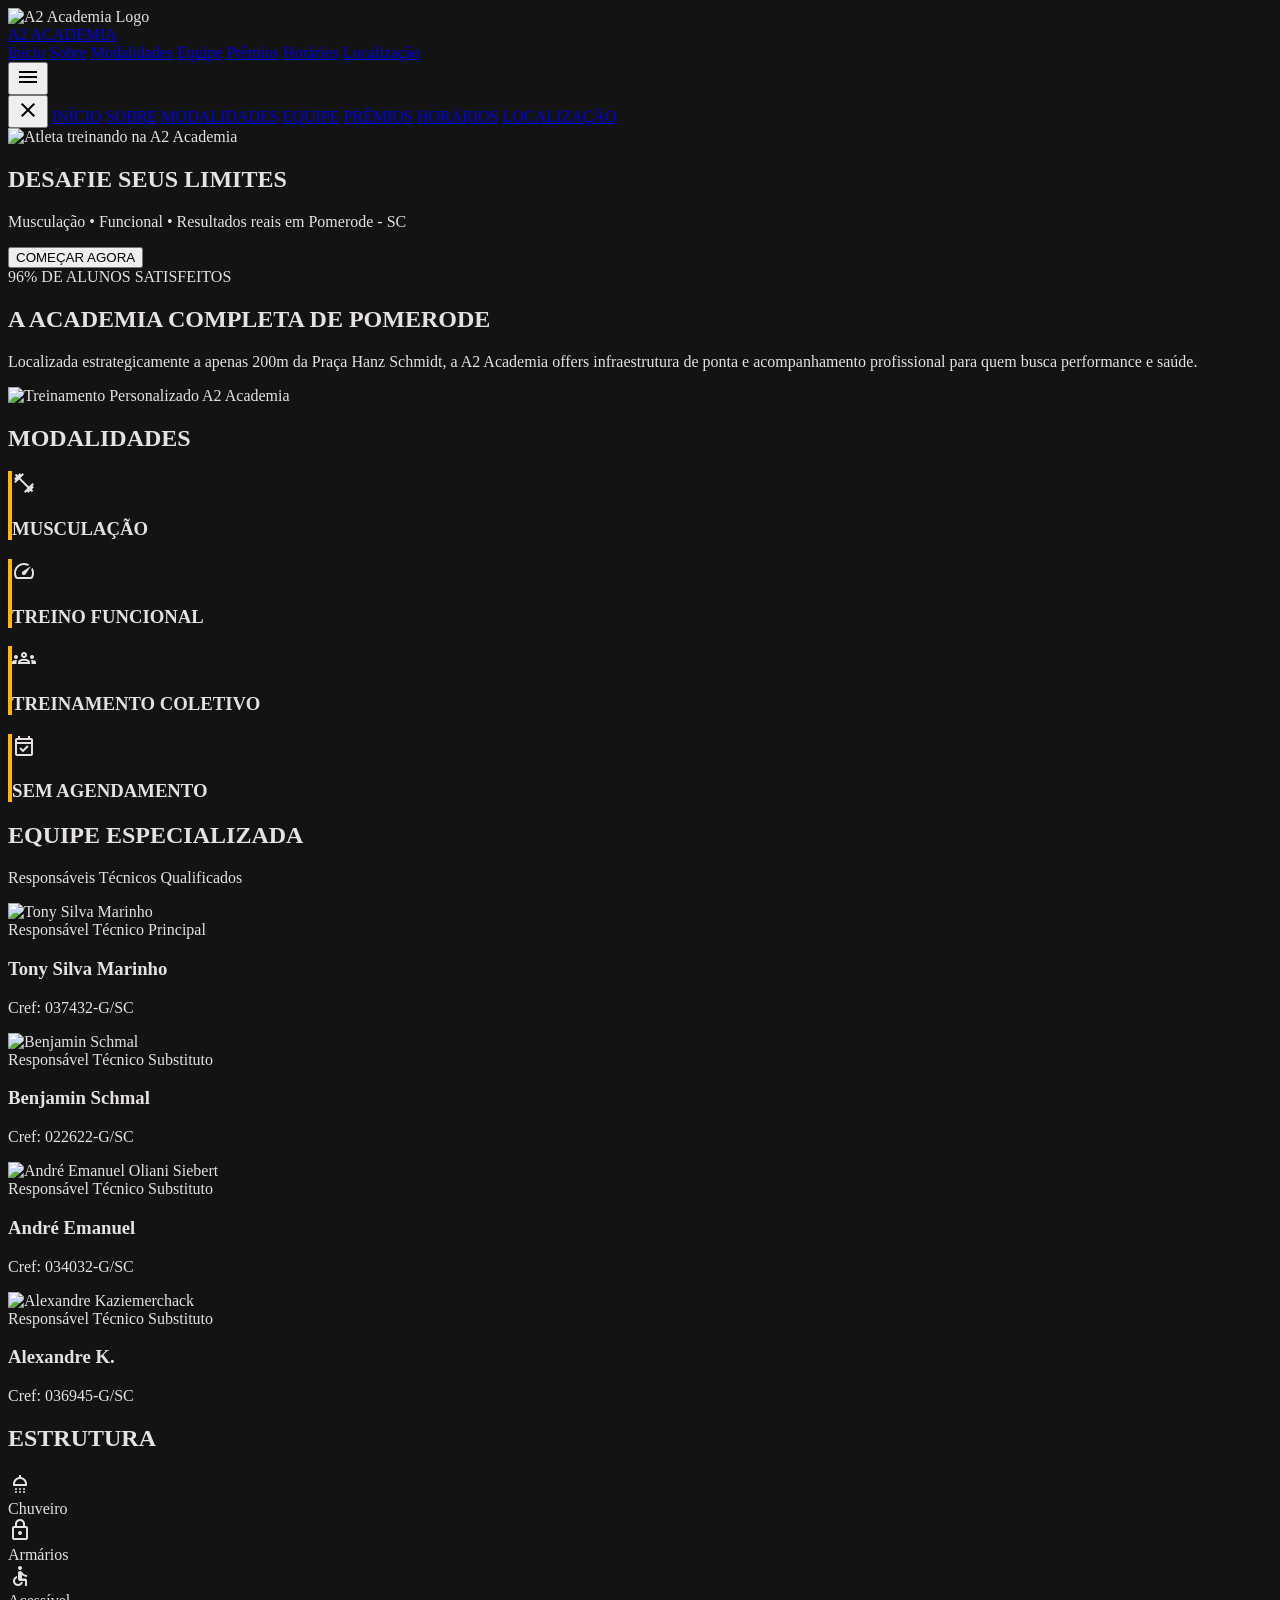
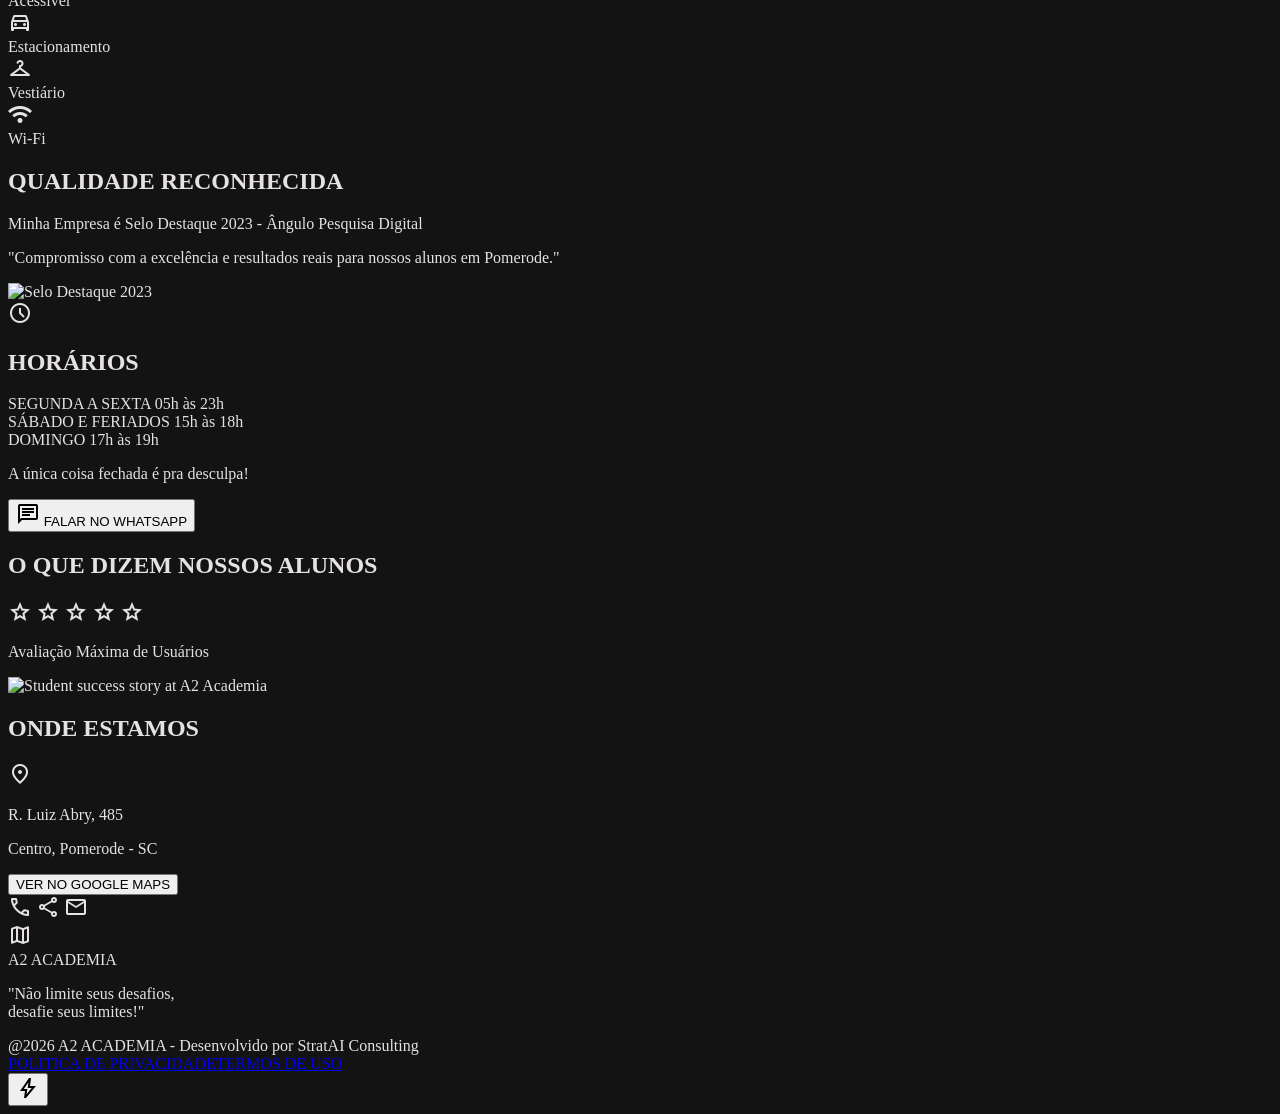
==== equipe-atualizada.html @ 3311068c "feat: initial commit with Academia A2 landing page" ====
<!DOCTYPE html>

<html class="dark" lang="pt-BR"><head>
<meta charset="utf-8"/>
<meta content="width=device-width, initial-scale=1.0" name="viewport"/>
<title>A2 ACADEMIA | Pomerode - SC</title>
<script src="https://cdn.tailwindcss.com?plugins=forms,container-queries"></script>
<link href="https://fonts.googleapis.com/css2?family=Bebas+Neue&amp;family=Barlow:wght@400;600&amp;family=Barlow+Condensed:wght@700;900&amp;family=Barlow+Semi+Condensed:wght@700&amp;family=Space+Grotesk:wght@300;700;900&amp;family=Material+Symbols+Outlined:wght,FILL@100..700,0..1&amp;display=swap" rel="stylesheet"/>
<script id="tailwind-config">
        tailwind.config = {
            darkMode: "class",
            theme: {
                extend: {
                    "colors": {
                        "secondary": "#c8c6c6",
                        "surface": "#131313",
                        "on-secondary": "#303030",
                        "surface-container-high": "#2a2a2a",
                        "on-tertiary-container": "#515151",
                        "primary-fixed-dim": "#ffba20",
                        "secondary-fixed-dim": "#c8c6c6",
                        "surface-container-low": "#1c1b1b",
                        "on-secondary-fixed": "#1b1c1c",
                        "inverse-surface": "#e5e2e1",
                        "on-primary-container": "#6b4c00",
                        "outline-variant": "#514532",
                        "surface-tint": "#ffba20",
                        "tertiary-fixed-dim": "#c8c6c6",
                        "on-error-container": "#ffdad6",
                        "error-container": "#93000a",
                        "on-surface-variant": "#d5c4ab",
                        "inverse-on-surface": "#313030",
                        "on-surface": "#e5e2e1",
                        "surface-variant": "#353535",
                        "on-tertiary": "#303030",
                        "inverse-primary": "#7c5800",
                        "tertiary": "#e2e0e0",
                        "surface-dim": "#131313",
                        "primary-fixed": "#ffdea8",
                        "on-secondary-fixed-variant": "#474747",
                        "on-error": "#690005",
                        "on-primary-fixed": "#271900",
                        "background": "#131313",
                        "surface-container-lowest": "#0e0e0e",
                        "surface-container": "#20201f",
                        "primary-container": "#ffb800",
                        "on-tertiary-fixed": "#1b1c1c",
                        "surface-bright": "#393939",
                        "on-primary": "#412d00",
                        "on-secondary-container": "#b6b5b4",
                        "outline": "#9e8f78",
                        "tertiary-container": "#c6c4c4",
                        "primary": "#ffdca1",
                        "surface-container-highest": "#353535",
                        "error": "#ffb4ab",
                        "on-tertiary-fixed-variant": "#464747",
                        "on-background": "#e5e2e1",
                        "secondary-fixed": "#e4e2e1",
                        "secondary-container": "#474747",
                        "on-primary-fixed-variant": "#5e4200",
                        "tertiary-fixed": "#e4e2e2"
                    },
                    "borderRadius": {
                        "DEFAULT": "0.125rem",
                        "lg": "0.25rem",
                        "xl": "0.5rem",
                        "full": "0.75rem"
                    },
                    "spacing": {
                        "section-padding": "120px",
                        "margin": "64px",
                        "stack-md": "24px",
                        "stack-sm": "8px",
                        "stack-lg": "48px",
                        "gutter": "24px",
                        "unit": "4px"
                    },
                    "fontFamily": {
                        "headline-lg": ["Bebas Neue"],
                        "label-sm": ["Barlow"],
                        "display-xl": ["Bebas Neue"],
                        "body-rg": ["Barlow"],
                        "subtitle-md": ["Barlow Semi Condensed"],
                        "condensed": ["Barlow Condensed", "sans-serif"]
                    },
                    "fontSize": {
                        "headline-lg": ["48px", {"lineHeight": "1.1", "fontWeight": "700"}],
                        "label-sm": ["12px", {"lineHeight": "1.0", "letterSpacing": "0.1em", "fontWeight": "600"}],
                        "display-xl": ["80px", {"lineHeight": "1.0", "letterSpacing": "0.02em", "fontWeight": "900"}],
                        "body-rg": ["16px", {"lineHeight": "1.6", "fontWeight": "400"}],
                        "subtitle-md": ["20px", {"lineHeight": "1.4", "letterSpacing": "0.05em", "fontWeight": "700"}]
                    }
                }
            }
        }
    </script>
<style>
        body { background-color: #131313; color: #e5e2e1; -webkit-tap-highlight-color: transparent; scroll-behavior: smooth; }
        .industrial-border { border-left: 4px solid #ffb800; }
        .diagonal-bg { clip-path: polygon(0 0, 100% 0, 100% 85%, 0 100%); }
        .team-card-image { clip-path: circle(45% at 50% 50%); }
        body { min-height: max(884px, 100dvh); }
    </style>
</head>
<body class="font-body-rg">
<!-- TopAppBar -->
<header class="bg-zinc-950/90 backdrop-blur-md dark:bg-black/90 docked full-width top-0 z-50 border-b border-zinc-800 flex justify-between items-center w-full px-6 py-4 fixed">
<div class="flex items-center gap-2">
<div class="w-10 h-10 rounded-full overflow-hidden border-2 border-yellow-500 bg-white flex items-center justify-center shrink-0">
<img alt="A2 Academia Logo" class="w-full h-full object-cover" src="https://lh3.googleusercontent.com/aida/[base64]"/>
</div>
<a class="font-['Space_Grotesk'] font-black uppercase tracking-[0.3em] text-sm text-white ml-2" href="#inicio">A2 <span class="text-yellow-500">ACADEMIA</span></a>
</div>
<nav class="hidden md:flex gap-6 text-white font-label-sm uppercase text-[11px] tracking-widest">
<a class="hover:text-primary-container transition-colors" href="#inicio">Início</a>
<a class="hover:text-primary-container transition-colors" href="#sobre">Sobre</a>
<a class="hover:text-primary-container transition-colors" href="#modalidades">Modalidades</a>
<a class="hover:text-primary-container transition-colors" href="#equipe">Equipe</a>
<a class="hover:text-primary-container transition-colors" href="#premios">Prêmios</a>
<a class="hover:text-primary-container transition-colors" href="#horarios">Horários</a>
<a class="hover:text-primary-container transition-colors" href="#localizacao">Localização</a>
</nav>
<button class="active:scale-95 transition-transform text-white md:hidden" onclick="document.getElementById('mobile-menu').classList.toggle('hidden')">
<span class="material-symbols-outlined" data-icon="menu">menu</span>
</button>
<!-- Simple Mobile Drawer -->
<div class="hidden fixed inset-0 bg-black/95 z-[60] flex flex-col items-center justify-center gap-8 md:hidden" id="mobile-menu">
<button class="absolute top-6 right-6 text-white" onclick="document.getElementById('mobile-menu').classList.add('hidden')">
<span class="material-symbols-outlined text-4xl">close</span>
</button>
<a class="text-3xl font-headline-lg text-white" href="#inicio" onclick="document.getElementById('mobile-menu').classList.add('hidden')">INÍCIO</a>
<a class="text-3xl font-headline-lg text-white" href="#sobre" onclick="document.getElementById('mobile-menu').classList.add('hidden')">SOBRE</a>
<a class="text-3xl font-headline-lg text-white" href="#modalidades" onclick="document.getElementById('mobile-menu').classList.add('hidden')">MODALIDADES</a>
<a class="text-3xl font-headline-lg text-white" href="#equipe" onclick="document.getElementById('mobile-menu').classList.add('hidden')">EQUIPE</a>
<a class="text-3xl font-headline-lg text-white" href="#premios" onclick="document.getElementById('mobile-menu').classList.add('hidden')">PRÊMIOS</a>
<a class="text-3xl font-headline-lg text-white" href="#horarios" onclick="document.getElementById('mobile-menu').classList.add('hidden')">HORÁRIOS</a>
<a class="text-3xl font-headline-lg text-white" href="#localizacao" onclick="document.getElementById('mobile-menu').classList.add('hidden')">LOCALIZAÇÃO</a>
</div>
</header>
<main class="pt-[60px]">
<!-- 1. HERO SECTION -->
<section class="relative h-[751px] flex flex-col justify-center items-center text-center px-6 overflow-hidden bg-zinc-950" id="inicio">
<div class="absolute inset-0 z-0">
<img alt="Atleta treinando na A2 Academia" class="w-full h-full object-cover opacity-40 grayscale" data-alt="dramatic wide shot of a modern industrial gym interior with heavy duty weightlifting equipment and professional lighting in dark tones" src="https://lh3.googleusercontent.com/aida/[base64]"/>
<div class="absolute inset-0 bg-gradient-to-t from-zinc-950 via-transparent to-transparent"></div>
</div>
<!-- Diagonal Accent -->
<div class="absolute top-1/4 -right-20 w-64 h-2 bg-primary-container rotate-45 opacity-50"></div>
<div class="relative z-10 space-y-stack-md max-w-4xl">
<h1 class="font-headline-lg text-display-xl uppercase leading-tight tracking-tight text-on-background">
                    DESAFIE SEUS <span class="text-primary-container">LIMITES</span>
</h1>
<p class="font-subtitle-md text-subtitle-md max-w-xs mx-auto text-secondary uppercase">
                    Musculação • Funcional • Resultados reais em Pomerode - SC
                </p>
<div class="pt-stack-lg">
<button class="bg-primary-container text-on-primary-fixed font-headline-lg text-subtitle-md py-4 px-12 rounded uppercase active:scale-95 transition-transform shadow-[4px_4px_0_0_rgba(255,255,255,0.2)]">
                        COMEÇAR AGORA
                    </button>
</div>
</div>
</section>
<!-- 2. SOBRE -->
<section class="bg-white text-on-secondary px-6 py-20" id="sobre">
<div class="max-w-4xl mx-auto flex flex-col md:flex-row gap-12 items-center">
<div class="flex-1">
<span class="inline-block bg-primary-container text-black font-label-sm text-label-sm px-3 py-1 mb-4">96% DE ALUNOS SATISFEITOS</span>
<h2 class="font-headline-lg text-headline-lg text-black uppercase mb-6 leading-none">A ACADEMIA COMPLETA DE POMERODE</h2>
<p class="font-body-rg text-body-rg text-zinc-700 mb-8">
                        Localizada estrategicamente a apenas <span class="font-bold">200m da Praça Hanz Schmidt</span>, a A2 Academia offers infraestrutura de ponta e acompanhamento profissional para quem busca performance e saúde.
                    </p>
</div>
<div class="flex-1 w-full">
<div class="rounded-lg overflow-hidden border-l-8 border-primary-container shadow-2xl">
<img alt="Treinamento Personalizado A2 Academia" class="w-full h-64 md:h-96 object-cover" data-alt="professional trainer supervising a student performing core exercises with a medicine ball in a modern industrial gym environment" src="https://lh3.googleusercontent.com/aida/[base64]"/>
</div>
</div>
</div>
</section>
<!-- 3. MODALIDADES -->
<section class="bg-zinc-900 px-6 py-20" id="modalidades">
<div class="max-w-6xl mx-auto">
<h2 class="font-headline-lg text-headline-lg text-white uppercase mb-12 text-center tracking-widest">MODALIDADES</h2>
<div class="grid grid-cols-1 md:grid-cols-2 lg:grid-cols-4 gap-4">
<!-- Card 1 -->
<div class="bg-zinc-800 p-6 industrial-border flex flex-col justify-between h-40">
<span class="material-symbols-outlined text-primary-container text-4xl" data-icon="fitness_center">fitness_center</span>
<h3 class="font-headline-lg text-subtitle-md text-white uppercase tracking-wider">MUSCULAÇÃO</h3>
</div>
<!-- Card 2 -->
<div class="bg-zinc-800 p-6 industrial-border flex flex-col justify-between h-40">
<span class="material-symbols-outlined text-primary-container text-4xl" data-icon="speed">speed</span>
<h3 class="font-headline-lg text-subtitle-md text-white uppercase tracking-wider">TREINO FUNCIONAL</h3>
</div>
<!-- Card 3 -->
<div class="bg-zinc-800 p-6 industrial-border flex flex-col justify-between h-40">
<span class="material-symbols-outlined text-primary-container text-4xl" data-icon="groups">groups</span>
<h3 class="font-headline-lg text-subtitle-md text-white uppercase tracking-wider">TREINAMENTO COLETIVO</h3>
</div>
<!-- Card 4 -->
<div class="bg-zinc-800 p-6 industrial-border flex flex-col justify-between h-40">
<span class="material-symbols-outlined text-primary-container text-4xl" data-icon="event_available">event_available</span>
<h3 class="font-headline-lg text-subtitle-md text-white uppercase tracking-wider">SEM AGENDAMENTO</h3>
</div>
</div>
</div>
</section>
<!-- 4. EQUIPE ESPECIALIZADA -->
<section class="bg-zinc-950 px-6 py-20" id="equipe">
<div class="max-w-6xl mx-auto">
<h2 class="font-headline-lg text-headline-lg text-white uppercase mb-4 text-center tracking-widest">EQUIPE ESPECIALIZADA</h2>
<p class="text-secondary font-label-sm uppercase tracking-widest mb-16 text-center">Responsáveis Técnicos Qualificados</p>
<div class="grid grid-cols-1 sm:grid-cols-2 lg:grid-cols-4 gap-12 sm:gap-8">
<!-- Tony Silva Marinho -->
<div class="flex flex-col items-center text-center group">
<div class="relative w-56 h-56 mb-8">
<div class="absolute inset-0 bg-primary-container rotate-6 transition-transform group-hover:rotate-12 duration-300"></div>
<div class="w-full h-full relative z-10 border-4 border-zinc-900 overflow-hidden bg-zinc-800">
<img alt="Tony Silva Marinho" class="w-full h-full object-cover grayscale group-hover:grayscale-0 transition-all duration-500" src="https://lh3.googleusercontent.com/aida/[base64]"/>
</div>
</div>
<span class="bg-zinc-800 text-primary-container text-[10px] font-bold py-1 px-3 mb-3 uppercase tracking-widest">Responsável Técnico Principal</span>
<h3 class="font-headline-lg text-2xl text-white uppercase mb-1 leading-none">Tony Silva Marinho</h3>
<p class="text-secondary font-label-sm text-[12px] uppercase tracking-tighter">Cref: 037432-G/SC</p>
</div>
<!-- Benjamin Schmal -->
<div class="flex flex-col items-center text-center group">
<div class="relative w-56 h-56 mb-8">
<div class="absolute inset-0 bg-primary-container rotate-6 transition-transform group-hover:rotate-12 duration-300"></div>
<div class="w-full h-full relative z-10 border-4 border-zinc-900 overflow-hidden bg-zinc-800">
<img alt="Benjamin Schmal" class="w-full h-full object-cover grayscale group-hover:grayscale-0 transition-all duration-500" src="https://lh3.googleusercontent.com/aida/[base64]"/>
</div>
</div>
<span class="bg-zinc-800 text-zinc-400 text-[10px] font-bold py-1 px-3 mb-3 uppercase tracking-widest">Responsável Técnico Substituto</span>
<h3 class="font-headline-lg text-2xl text-white uppercase mb-1 leading-none">Benjamin Schmal</h3>
<p class="text-secondary font-label-sm text-[12px] uppercase tracking-tighter">Cref: 022622-G/SC</p>
</div>
<!-- André Emanuel Oliani Siebert -->
<div class="flex flex-col items-center text-center group">
<div class="relative w-56 h-56 mb-8">
<div class="absolute inset-0 bg-primary-container rotate-6 transition-transform group-hover:rotate-12 duration-300"></div>
<div class="w-full h-full relative z-10 border-4 border-zinc-900 overflow-hidden bg-zinc-800">
<img alt="André Emanuel Oliani Siebert" class="w-full h-full object-cover grayscale group-hover:grayscale-0 transition-all duration-500" src="https://lh3.googleusercontent.com/aida/[base64]"/>
</div>
</div>
<span class="bg-zinc-800 text-zinc-400 text-[10px] font-bold py-1 px-3 mb-3 uppercase tracking-widest">Responsável Técnico Substituto</span>
<h3 class="font-headline-lg text-2xl text-white uppercase mb-1 leading-none">André Emanuel</h3>
<p class="text-secondary font-label-sm text-[12px] uppercase tracking-tighter">Cref: 034032-G/SC</p>
</div>
<!-- Alexandre Kaziemerchack -->
<div class="flex flex-col items-center text-center group">
<div class="relative w-56 h-56 mb-8">
<div class="absolute inset-0 bg-primary-container rotate-6 transition-transform group-hover:rotate-12 duration-300"></div>
<div class="w-full h-full relative z-10 border-4 border-zinc-900 overflow-hidden bg-zinc-800">
<img alt="Alexandre Kaziemerchack" class="w-full h-full object-cover grayscale group-hover:grayscale-0 transition-all duration-500" src="https://lh3.googleusercontent.com/aida/[base64]"/>
</div>
</div>
<span class="bg-zinc-800 text-zinc-400 text-[10px] font-bold py-1 px-3 mb-3 uppercase tracking-widest">Responsável Técnico Substituto</span>
<h3 class="font-headline-lg text-2xl text-white uppercase mb-1 leading-none">Alexandre K.</h3>
<p class="text-secondary font-label-sm text-[12px] uppercase tracking-tighter">Cref: 036945-G/SC</p>
</div>
</div>
</div>
</section>
<!-- 5. ESTRUTURA -->
<section class="bg-white text-black px-6 py-20 text-center">
<h2 class="font-headline-lg text-headline-lg uppercase mb-12">ESTRUTURA</h2>
<div class="max-w-4xl mx-auto grid grid-cols-3 md:grid-cols-6 gap-y-10 gap-x-4">
<div class="flex flex-col items-center gap-2">
<div class="w-12 h-12 bg-zinc-100 flex items-center justify-center rounded">
<span class="material-symbols-outlined text-zinc-600" data-icon="shower">shower</span>
</div>
<span class="font-label-sm text-[10px] uppercase">Chuveiro</span>
</div>
<div class="flex flex-col items-center gap-2">
<div class="w-12 h-12 bg-zinc-100 flex items-center justify-center rounded">
<span class="material-symbols-outlined text-zinc-600" data-icon="lock">lock</span>
</div>
<span class="font-label-sm text-[10px] uppercase">Armários</span>
</div>
<div class="flex flex-col items-center gap-2">
<div class="w-12 h-12 bg-zinc-100 flex items-center justify-center rounded">
<span class="material-symbols-outlined text-zinc-600" data-icon="accessible">accessible</span>
</div>
<span class="font-label-sm text-[10px] uppercase">Acessível</span>
</div>
<div class="flex flex-col items-center gap-2">
<div class="w-12 h-12 bg-zinc-100 flex items-center justify-center rounded">
<span class="material-symbols-outlined text-zinc-600" data-icon="directions_car">directions_car</span>
</div>
<span class="font-label-sm text-[10px] uppercase">Estacionamento</span>
</div>
<div class="flex flex-col items-center gap-2">
<div class="w-12 h-12 bg-zinc-100 flex items-center justify-center rounded">
<span class="material-symbols-outlined text-zinc-600" data-icon="checkroom">checkroom</span>
</div>
<span class="font-label-sm text-[10px] uppercase">Vestiário</span>
</div>
<div class="flex flex-col items-center gap-2">
<div class="w-12 h-12 bg-zinc-100 flex items-center justify-center rounded">
<span class="material-symbols-outlined text-zinc-600" data-icon="wifi">wifi</span>
</div>
<span class="font-label-sm text-[10px] uppercase">Wi-Fi</span>
</div>
</div>
</section>
<!-- 6. AWARDS SECTION -->
<section class="bg-zinc-100 px-6 py-20 overflow-hidden relative" id="premios">
<div class="max-w-4xl mx-auto flex flex-col md:flex-row items-center gap-12">
<div class="flex-1 text-center md:text-left">
<h2 class="font-headline-lg text-headline-lg text-black uppercase mb-4 leading-none">QUALIDADE RECONHECIDA</h2>
<p class="font-subtitle-md text-zinc-600 uppercase mb-8">Minha Empresa é Selo Destaque 2023 - Ângulo Pesquisa Digital</p>
<p class="text-zinc-500 font-body-rg italic">"Compromisso com a excelência e resultados reais para nossos alunos em Pomerode."</p>
</div>
<div class="flex-1 flex justify-center relative">
<div class="absolute inset-0 bg-primary-container/20 blur-3xl rounded-full scale-150"></div>
<img alt="Selo Destaque 2023" class="relative z-10 w-64 md:w-80 h-auto drop-shadow-2xl transition-transform hover:scale-105 duration-500" src="https://lh3.googleusercontent.com/aida/[base64]"/>
</div>
</div>
</section>
<!-- 7. HORÁRIOS -->
<section class="bg-primary-container text-black px-6 py-16" id="horarios">
<div class="max-w-4xl mx-auto">
<div class="flex items-center gap-4 mb-12 justify-center md:justify-start">
<span class="material-symbols-outlined text-5xl" data-icon="schedule">schedule</span>
<h2 class="font-headline-lg text-headline-lg uppercase">HORÁRIOS</h2>
</div>
<div class="grid grid-cols-1 md:grid-cols-2 gap-12">
<div class="space-y-6 font-subtitle-md text-subtitle-md">
<div class="flex justify-between border-b border-black/20 pb-2">
<span>SEGUNDA A SEXTA</span>
<span class="font-black">05h às 23h</span>
</div>
<div class="flex justify-between border-b border-black/20 pb-2">
<span>SÁBADO E FERIADOS</span>
<span class="font-black">15h às 18h</span>
</div>
<div class="flex justify-between">
<span>DOMINGO</span>
<span class="font-black">17h às 19h</span>
</div>
</div>
<div class="flex flex-col justify-center items-center md:items-end">
<p class="font-condensed font-black text-xl mb-4 text-center md:text-right uppercase">A única coisa fechada é pra desculpa!</p>
<button class="w-full md:w-auto bg-black text-white font-headline-lg text-subtitle-md py-5 px-12 flex items-center justify-center gap-3 active:scale-[0.98] transition-transform shadow-lg">
<span class="material-symbols-outlined" data-icon="chat">chat</span>
                            FALAR NO WHATSAPP
                        </button>
</div>
</div>
</div>
</section>
<!-- 8. AVALIAÇÕES -->
<section class="bg-zinc-950 px-6 py-20 text-center">
<div class="max-w-4xl mx-auto">
<h2 class="font-headline-lg text-headline-lg text-white uppercase mb-4">O QUE DIZEM NOSSOS ALUNOS</h2>
<div class="flex justify-center gap-1 mb-4 text-primary-container">
<span class="material-symbols-outlined" data-icon="star" data-weight="fill">star</span>
<span class="material-symbols-outlined" data-icon="star" data-weight="fill">star</span>
<span class="material-symbols-outlined" data-icon="star" data-weight="fill">star</span>
<span class="material-symbols-outlined" data-icon="star" data-weight="fill">star</span>
<span class="material-symbols-outlined" data-icon="star" data-weight="fill">star</span>
</div>
<p class="text-secondary font-label-sm uppercase tracking-widest mb-12">Avaliação Máxima de Usuários</p>
<div class="relative group max-w-2xl mx-auto">
<img alt="Student success story at A2 Academia" class="w-full object-cover rounded hover:grayscale-0 transition-all duration-500 object-top h-[450px]" data-alt="Successful students smiling at A2 Academia" src="https://lh3.googleusercontent.com/aida/[base64]"/>
<div class="absolute inset-0 border-2 rounded -m-2 pointer-events-none border-primary-container/50"></div>
</div>
</div>
</section>
<!-- 9. LOCALIZAÇÃO -->
<section class="bg-white text-black px-6 py-20" id="localizacao">
<div class="max-w-4xl mx-auto">
<h2 class="font-headline-lg text-headline-lg uppercase mb-8">ONDE ESTAMOS</h2>
<div class="grid grid-cols-1 md:grid-cols-2 gap-12">
<div class="space-y-6">
<div class="flex gap-4">
<span class="material-symbols-outlined text-primary-container text-3xl" data-icon="location_on">location_on</span>
<div>
<p class="font-bold text-lg">R. Luiz Abry, 485</p>
<p class="text-zinc-600">Centro, Pomerode - SC</p>
</div>
</div>
<button class="w-full border-2 border-black text-black font-headline-lg text-subtitle-md py-4 uppercase hover:bg-black hover:text-white transition-colors">
                            VER NO GOOGLE MAPS
                        </button>
<div class="pt-8 flex justify-start gap-8">
<span class="material-symbols-outlined text-zinc-400 text-3xl hover:text-primary-container cursor-pointer transition-colors" data-icon="phone">phone</span>
<span class="material-symbols-outlined text-zinc-400 text-3xl hover:text-primary-container cursor-pointer transition-colors" data-icon="share">share</span>
<span class="material-symbols-outlined text-zinc-400 text-3xl hover:text-primary-container cursor-pointer transition-colors" data-icon="mail">mail</span>
</div>
</div>
<div class="h-80 bg-zinc-200 rounded overflow-hidden relative border border-zinc-200 shadow-xl">
<!-- Map Placeholder -->
<div class="absolute inset-0 flex items-center justify-center bg-zinc-100" data-location="Pomerode, SC">
<span class="material-symbols-outlined text-zinc-300 text-6xl" data-icon="map">map</span>
</div>
</div>
</div>
</div>
</section>
</main>
<!-- Footer -->
<footer class="bg-zinc-950 text-center py-16 px-6 border-t-4 border-primary-container">
<div class="max-w-4xl mx-auto">
<div class="mb-8">
<span class="text-3xl font-black text-white font-['Space_Grotesk'] tracking-widest">A2 <span class="text-primary-container">ACADEMIA</span></span>
</div>
<p class="font-subtitle-md text-secondary text-sm uppercase mb-12 leading-relaxed">
                "Não limite seus desafios,<br/>desafie seus limites!"
            </p>
<div class="flex flex-col gap-4 text-zinc-500 font-label-sm text-[10px] tracking-widest uppercase">
<span>@2026 A2 ACADEMIA - Desenvolvido por StratAI Consulting</span>
<div class="flex justify-center gap-4"><a class="hover:text-white transition-colors" href="#">POLITICA DE PRIVACIDADE</a><a class="hover:text-white transition-colors" href="#">TERMOS DE USO</a></div>
</div>
</div>
</footer>
<!-- FAB for quick contact -->
<div class="fixed bottom-6 right-6 z-50">
<button class="bg-primary-container text-on-primary-fixed w-16 h-16 rounded-full shadow-2xl flex items-center justify-center active:scale-90 transition-transform hover:shadow-primary-container/20 hover:shadow-2xl">
<span class="material-symbols-outlined scale-125" data-icon="bolt" data-weight="fill">bolt</span>
</button>
</div>
</body></html>
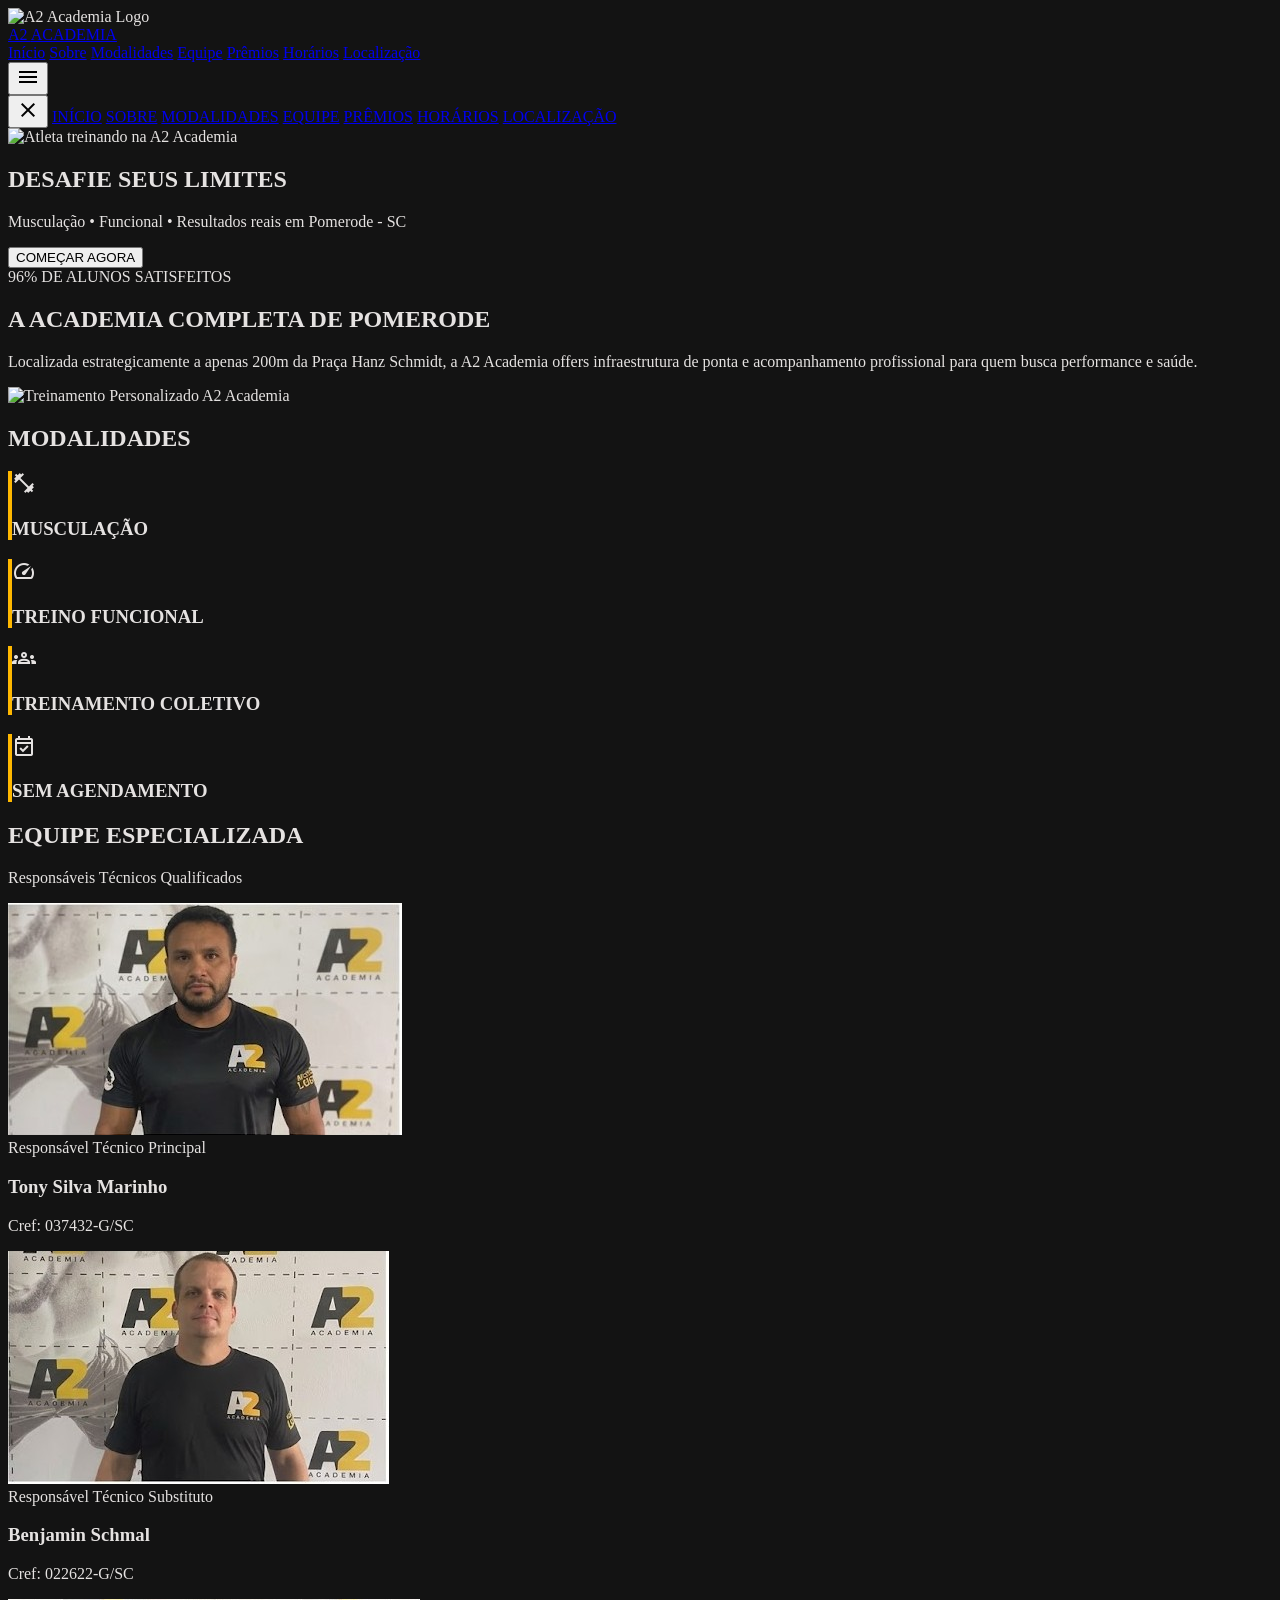
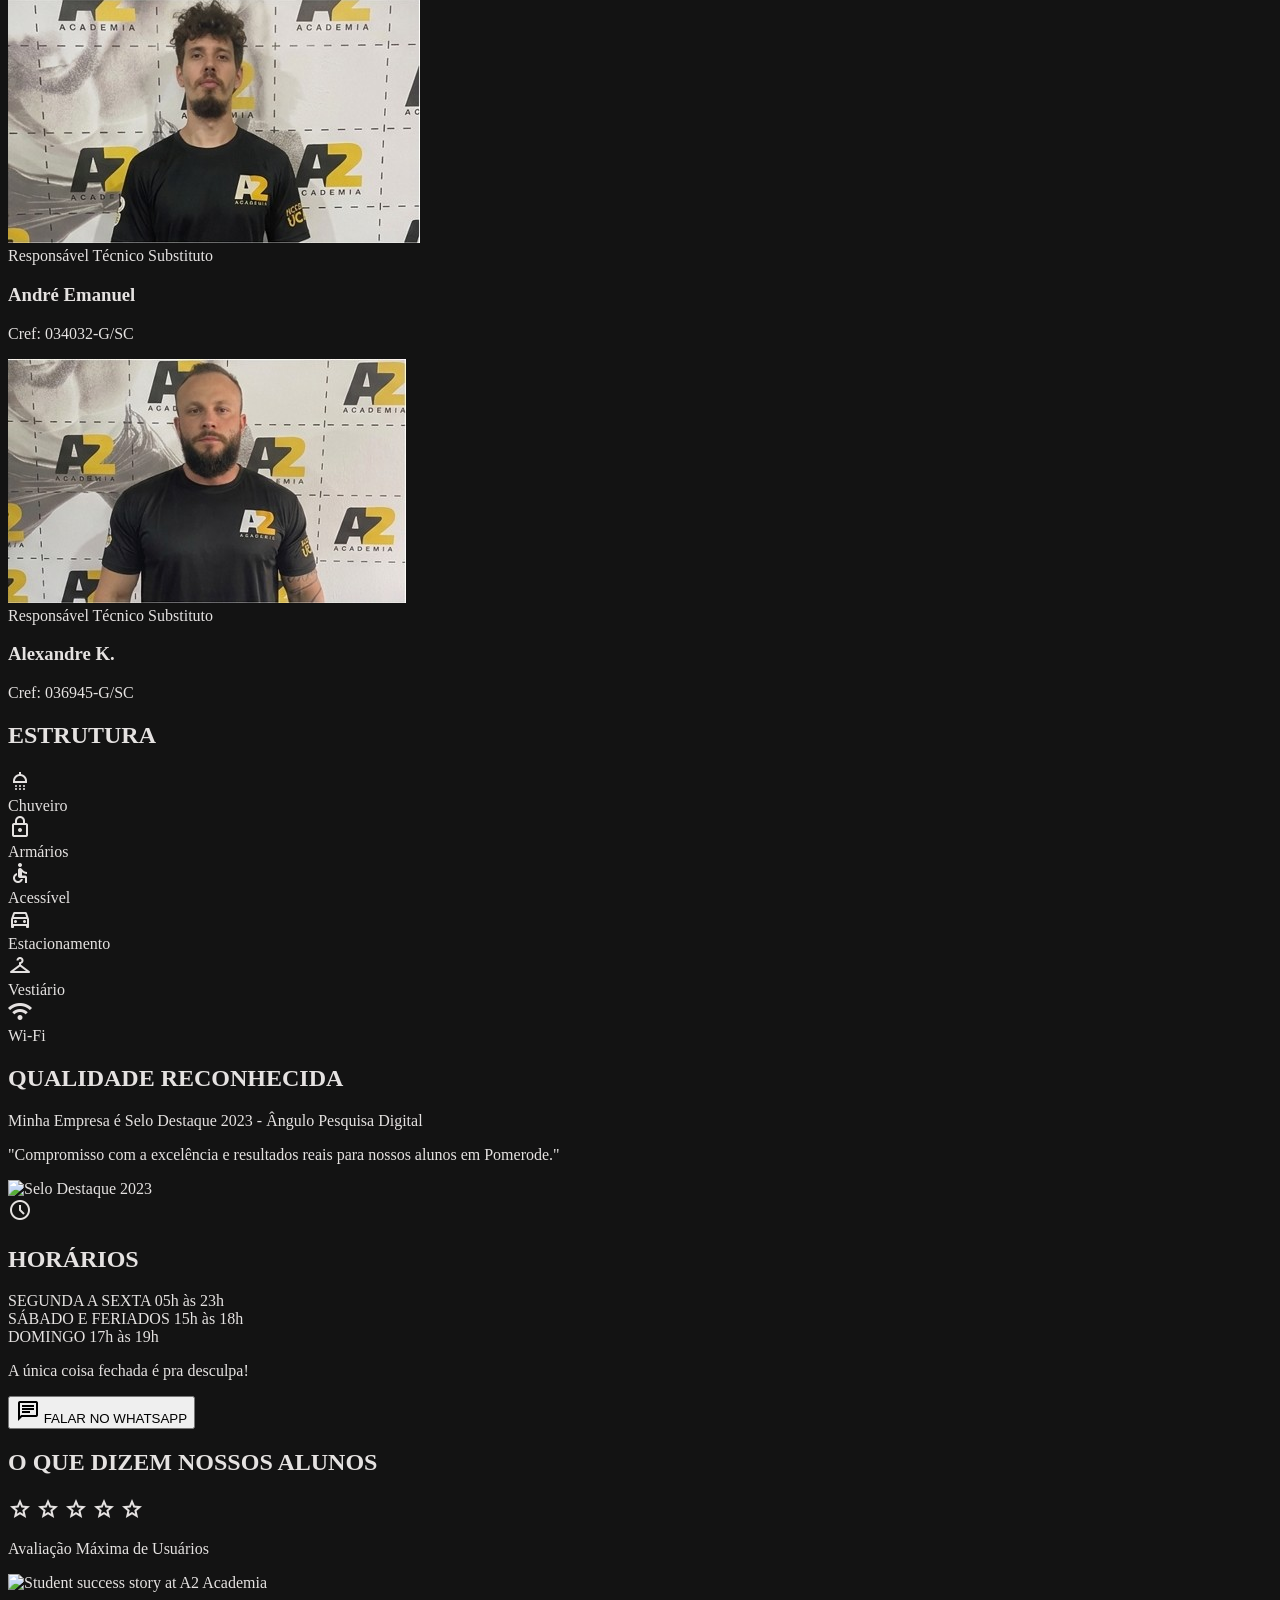
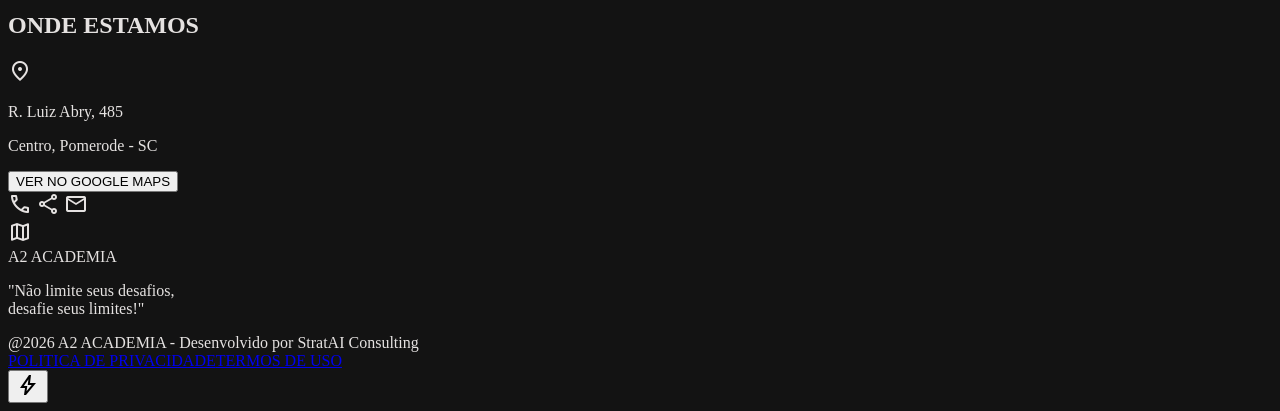
==== commit 198d1647: "fix: rename image files to URL-safe kebab-case names for Netlify compatibility Renamed: 'Tony Silva " ====
--- a/equipe-atualizada.html
+++ b/equipe-atualizada.html
@@ -1,12 +1,16 @@
 <!DOCTYPE html>
 
-<html class="dark" lang="pt-BR"><head>
-<meta charset="utf-8"/>
-<meta content="width=device-width, initial-scale=1.0" name="viewport"/>
-<title>A2 ACADEMIA | Pomerode - SC</title>
-<script src="https://cdn.tailwindcss.com?plugins=forms,container-queries"></script>
-<link href="https://fonts.googleapis.com/css2?family=Bebas+Neue&amp;family=Barlow:wght@400;600&amp;family=Barlow+Condensed:wght@700;900&amp;family=Barlow+Semi+Condensed:wght@700&amp;family=Space+Grotesk:wght@300;700;900&amp;family=Material+Symbols+Outlined:wght,FILL@100..700,0..1&amp;display=swap" rel="stylesheet"/>
-<script id="tailwind-config">
+<html class="dark" lang="pt-BR">
+
+<head>
+    <meta charset="utf-8" />
+    <meta content="width=device-width, initial-scale=1.0" name="viewport" />
+    <title>A2 ACADEMIA | Pomerode - SC</title>
+    <script src="https://cdn.tailwindcss.com?plugins=forms,container-queries"></script>
+    <link
+        href="https://fonts.googleapis.com/css2?family=Bebas+Neue&amp;family=Barlow:wght@400;600&amp;family=Barlow+Condensed:wght@700;900&amp;family=Barlow+Semi+Condensed:wght@700&amp;family=Space+Grotesk:wght@300;700;900&amp;family=Material+Symbols+Outlined:wght,FILL@100..700,0..1&amp;display=swap"
+        rel="stylesheet" />
+    <script id="tailwind-config">
         tailwind.config = {
             darkMode: "class",
             theme: {
@@ -84,341 +88,456 @@
                         "condensed": ["Barlow Condensed", "sans-serif"]
                     },
                     "fontSize": {
-                        "headline-lg": ["48px", {"lineHeight": "1.1", "fontWeight": "700"}],
-                        "label-sm": ["12px", {"lineHeight": "1.0", "letterSpacing": "0.1em", "fontWeight": "600"}],
-                        "display-xl": ["80px", {"lineHeight": "1.0", "letterSpacing": "0.02em", "fontWeight": "900"}],
-                        "body-rg": ["16px", {"lineHeight": "1.6", "fontWeight": "400"}],
-                        "subtitle-md": ["20px", {"lineHeight": "1.4", "letterSpacing": "0.05em", "fontWeight": "700"}]
+                        "headline-lg": ["48px", { "lineHeight": "1.1", "fontWeight": "700" }],
+                        "label-sm": ["12px", { "lineHeight": "1.0", "letterSpacing": "0.1em", "fontWeight": "600" }],
+                        "display-xl": ["80px", { "lineHeight": "1.0", "letterSpacing": "0.02em", "fontWeight": "900" }],
+                        "body-rg": ["16px", { "lineHeight": "1.6", "fontWeight": "400" }],
+                        "subtitle-md": ["20px", { "lineHeight": "1.4", "letterSpacing": "0.05em", "fontWeight": "700" }]
                     }
                 }
             }
         }
     </script>
-<style>
-        body { background-color: #131313; color: #e5e2e1; -webkit-tap-highlight-color: transparent; scroll-behavior: smooth; }
-        .industrial-border { border-left: 4px solid #ffb800; }
-        .diagonal-bg { clip-path: polygon(0 0, 100% 0, 100% 85%, 0 100%); }
-        .team-card-image { clip-path: circle(45% at 50% 50%); }
-        body { min-height: max(884px, 100dvh); }
+    <style>
+        body {
+            background-color: #131313;
+            color: #e5e2e1;
+            -webkit-tap-highlight-color: transparent;
+            scroll-behavior: smooth;
+        }
+
+        .industrial-border {
+            border-left: 4px solid #ffb800;
+        }
+
+        .diagonal-bg {
+            clip-path: polygon(0 0, 100% 0, 100% 85%, 0 100%);
+        }
+
+        .team-card-image {
+            clip-path: circle(45% at 50% 50%);
+        }
+
+        body {
+            min-height: max(884px, 100dvh);
+        }
     </style>
 </head>
+
 <body class="font-body-rg">
-<!-- TopAppBar -->
-<header class="bg-zinc-950/90 backdrop-blur-md dark:bg-black/90 docked full-width top-0 z-50 border-b border-zinc-800 flex justify-between items-center w-full px-6 py-4 fixed">
-<div class="flex items-center gap-2">
-<div class="w-10 h-10 rounded-full overflow-hidden border-2 border-yellow-500 bg-white flex items-center justify-center shrink-0">
-<img alt="A2 Academia Logo" class="w-full h-full object-cover" src="https://lh3.googleusercontent.com/aida/[base64]"/>
-</div>
-<a class="font-['Space_Grotesk'] font-black uppercase tracking-[0.3em] text-sm text-white ml-2" href="#inicio">A2 <span class="text-yellow-500">ACADEMIA</span></a>
-</div>
-<nav class="hidden md:flex gap-6 text-white font-label-sm uppercase text-[11px] tracking-widest">
-<a class="hover:text-primary-container transition-colors" href="#inicio">Início</a>
-<a class="hover:text-primary-container transition-colors" href="#sobre">Sobre</a>
-<a class="hover:text-primary-container transition-colors" href="#modalidades">Modalidades</a>
-<a class="hover:text-primary-container transition-colors" href="#equipe">Equipe</a>
-<a class="hover:text-primary-container transition-colors" href="#premios">Prêmios</a>
-<a class="hover:text-primary-container transition-colors" href="#horarios">Horários</a>
-<a class="hover:text-primary-container transition-colors" href="#localizacao">Localização</a>
-</nav>
-<button class="active:scale-95 transition-transform text-white md:hidden" onclick="document.getElementById('mobile-menu').classList.toggle('hidden')">
-<span class="material-symbols-outlined" data-icon="menu">menu</span>
-</button>
-<!-- Simple Mobile Drawer -->
-<div class="hidden fixed inset-0 bg-black/95 z-[60] flex flex-col items-center justify-center gap-8 md:hidden" id="mobile-menu">
-<button class="absolute top-6 right-6 text-white" onclick="document.getElementById('mobile-menu').classList.add('hidden')">
-<span class="material-symbols-outlined text-4xl">close</span>
-</button>
-<a class="text-3xl font-headline-lg text-white" href="#inicio" onclick="document.getElementById('mobile-menu').classList.add('hidden')">INÍCIO</a>
-<a class="text-3xl font-headline-lg text-white" href="#sobre" onclick="document.getElementById('mobile-menu').classList.add('hidden')">SOBRE</a>
-<a class="text-3xl font-headline-lg text-white" href="#modalidades" onclick="document.getElementById('mobile-menu').classList.add('hidden')">MODALIDADES</a>
-<a class="text-3xl font-headline-lg text-white" href="#equipe" onclick="document.getElementById('mobile-menu').classList.add('hidden')">EQUIPE</a>
-<a class="text-3xl font-headline-lg text-white" href="#premios" onclick="document.getElementById('mobile-menu').classList.add('hidden')">PRÊMIOS</a>
-<a class="text-3xl font-headline-lg text-white" href="#horarios" onclick="document.getElementById('mobile-menu').classList.add('hidden')">HORÁRIOS</a>
-<a class="text-3xl font-headline-lg text-white" href="#localizacao" onclick="document.getElementById('mobile-menu').classList.add('hidden')">LOCALIZAÇÃO</a>
-</div>
-</header>
-<main class="pt-[60px]">
-<!-- 1. HERO SECTION -->
-<section class="relative h-[751px] flex flex-col justify-center items-center text-center px-6 overflow-hidden bg-zinc-950" id="inicio">
-<div class="absolute inset-0 z-0">
-<img alt="Atleta treinando na A2 Academia" class="w-full h-full object-cover opacity-40 grayscale" data-alt="dramatic wide shot of a modern industrial gym interior with heavy duty weightlifting equipment and professional lighting in dark tones" src="https://lh3.googleusercontent.com/aida/[base64]"/>
-<div class="absolute inset-0 bg-gradient-to-t from-zinc-950 via-transparent to-transparent"></div>
-</div>
-<!-- Diagonal Accent -->
-<div class="absolute top-1/4 -right-20 w-64 h-2 bg-primary-container rotate-45 opacity-50"></div>
-<div class="relative z-10 space-y-stack-md max-w-4xl">
-<h1 class="font-headline-lg text-display-xl uppercase leading-tight tracking-tight text-on-background">
+    <!-- TopAppBar -->
+    <header
+        class="bg-zinc-950/90 backdrop-blur-md dark:bg-black/90 docked full-width top-0 z-50 border-b border-zinc-800 flex justify-between items-center w-full px-6 py-4 fixed">
+        <div class="flex items-center gap-2">
+            <div
+                class="w-10 h-10 rounded-full overflow-hidden border-2 border-yellow-500 bg-white flex items-center justify-center shrink-0">
+                <img alt="A2 Academia Logo" class="w-full h-full object-cover"
+                    src="https://lh3.googleusercontent.com/aida/[base64]" />
+            </div>
+            <a class="font-['Space_Grotesk'] font-black uppercase tracking-[0.3em] text-sm text-white ml-2"
+                href="#inicio">A2 <span class="text-yellow-500">ACADEMIA</span></a>
+        </div>
+        <nav class="hidden md:flex gap-6 text-white font-label-sm uppercase text-[11px] tracking-widest">
+            <a class="hover:text-primary-container transition-colors" href="#inicio">Início</a>
+            <a class="hover:text-primary-container transition-colors" href="#sobre">Sobre</a>
+            <a class="hover:text-primary-container transition-colors" href="#modalidades">Modalidades</a>
+            <a class="hover:text-primary-container transition-colors" href="#equipe">Equipe</a>
+            <a class="hover:text-primary-container transition-colors" href="#premios">Prêmios</a>
+            <a class="hover:text-primary-container transition-colors" href="#horarios">Horários</a>
+            <a class="hover:text-primary-container transition-colors" href="#localizacao">Localização</a>
+        </nav>
+        <button class="active:scale-95 transition-transform text-white md:hidden"
+            onclick="document.getElementById('mobile-menu').classList.toggle('hidden')">
+            <span class="material-symbols-outlined" data-icon="menu">menu</span>
+        </button>
+        <!-- Simple Mobile Drawer -->
+        <div class="hidden fixed inset-0 bg-black/95 z-[60] flex flex-col items-center justify-center gap-8 md:hidden"
+            id="mobile-menu">
+            <button class="absolute top-6 right-6 text-white"
+                onclick="document.getElementById('mobile-menu').classList.add('hidden')">
+                <span class="material-symbols-outlined text-4xl">close</span>
+            </button>
+            <a class="text-3xl font-headline-lg text-white" href="#inicio"
+                onclick="document.getElementById('mobile-menu').classList.add('hidden')">INÍCIO</a>
+            <a class="text-3xl font-headline-lg text-white" href="#sobre"
+                onclick="document.getElementById('mobile-menu').classList.add('hidden')">SOBRE</a>
+            <a class="text-3xl font-headline-lg text-white" href="#modalidades"
+                onclick="document.getElementById('mobile-menu').classList.add('hidden')">MODALIDADES</a>
+            <a class="text-3xl font-headline-lg text-white" href="#equipe"
+                onclick="document.getElementById('mobile-menu').classList.add('hidden')">EQUIPE</a>
+            <a class="text-3xl font-headline-lg text-white" href="#premios"
+                onclick="document.getElementById('mobile-menu').classList.add('hidden')">PRÊMIOS</a>
+            <a class="text-3xl font-headline-lg text-white" href="#horarios"
+                onclick="document.getElementById('mobile-menu').classList.add('hidden')">HORÁRIOS</a>
+            <a class="text-3xl font-headline-lg text-white" href="#localizacao"
+                onclick="document.getElementById('mobile-menu').classList.add('hidden')">LOCALIZAÇÃO</a>
+        </div>
+    </header>
+    <main class="pt-[60px]">
+        <!-- 1. HERO SECTION -->
+        <section
+            class="relative h-[751px] flex flex-col justify-center items-center text-center px-6 overflow-hidden bg-zinc-950"
+            id="inicio">
+            <div class="absolute inset-0 z-0">
+                <img alt="Atleta treinando na A2 Academia" class="w-full h-full object-cover opacity-40 grayscale"
+                    data-alt="dramatic wide shot of a modern industrial gym interior with heavy duty weightlifting equipment and professional lighting in dark tones"
+                    src="https://lh3.googleusercontent.com/aida/[base64]" />
+                <div class="absolute inset-0 bg-gradient-to-t from-zinc-950 via-transparent to-transparent"></div>
+            </div>
+            <!-- Diagonal Accent -->
+            <div class="absolute top-1/4 -right-20 w-64 h-2 bg-primary-container rotate-45 opacity-50"></div>
+            <div class="relative z-10 space-y-stack-md max-w-4xl">
+                <h1 class="font-headline-lg text-display-xl uppercase leading-tight tracking-tight text-on-background">
                     DESAFIE SEUS <span class="text-primary-container">LIMITES</span>
-</h1>
-<p class="font-subtitle-md text-subtitle-md max-w-xs mx-auto text-secondary uppercase">
+                </h1>
+                <p class="font-subtitle-md text-subtitle-md max-w-xs mx-auto text-secondary uppercase">
                     Musculação • Funcional • Resultados reais em Pomerode - SC
                 </p>
-<div class="pt-stack-lg">
-<button class="bg-primary-container text-on-primary-fixed font-headline-lg text-subtitle-md py-4 px-12 rounded uppercase active:scale-95 transition-transform shadow-[4px_4px_0_0_rgba(255,255,255,0.2)]">
+                <div class="pt-stack-lg">
+                    <button
+                        class="bg-primary-container text-on-primary-fixed font-headline-lg text-subtitle-md py-4 px-12 rounded uppercase active:scale-95 transition-transform shadow-[4px_4px_0_0_rgba(255,255,255,0.2)]">
                         COMEÇAR AGORA
                     </button>
-</div>
-</div>
-</section>
-<!-- 2. SOBRE -->
-<section class="bg-white text-on-secondary px-6 py-20" id="sobre">
-<div class="max-w-4xl mx-auto flex flex-col md:flex-row gap-12 items-center">
-<div class="flex-1">
-<span class="inline-block bg-primary-container text-black font-label-sm text-label-sm px-3 py-1 mb-4">96% DE ALUNOS SATISFEITOS</span>
-<h2 class="font-headline-lg text-headline-lg text-black uppercase mb-6 leading-none">A ACADEMIA COMPLETA DE POMERODE</h2>
-<p class="font-body-rg text-body-rg text-zinc-700 mb-8">
-                        Localizada estrategicamente a apenas <span class="font-bold">200m da Praça Hanz Schmidt</span>, a A2 Academia offers infraestrutura de ponta e acompanhamento profissional para quem busca performance e saúde.
+                </div>
+            </div>
+        </section>
+        <!-- 2. SOBRE -->
+        <section class="bg-white text-on-secondary px-6 py-20" id="sobre">
+            <div class="max-w-4xl mx-auto flex flex-col md:flex-row gap-12 items-center">
+                <div class="flex-1">
+                    <span
+                        class="inline-block bg-primary-container text-black font-label-sm text-label-sm px-3 py-1 mb-4">96%
+                        DE ALUNOS SATISFEITOS</span>
+                    <h2 class="font-headline-lg text-headline-lg text-black uppercase mb-6 leading-none">A ACADEMIA
+                        COMPLETA DE POMERODE</h2>
+                    <p class="font-body-rg text-body-rg text-zinc-700 mb-8">
+                        Localizada estrategicamente a apenas <span class="font-bold">200m da Praça Hanz Schmidt</span>,
+                        a A2 Academia offers infraestrutura de ponta e acompanhamento profissional para quem busca
+                        performance e saúde.
                     </p>
-</div>
-<div class="flex-1 w-full">
-<div class="rounded-lg overflow-hidden border-l-8 border-primary-container shadow-2xl">
-<img alt="Treinamento Personalizado A2 Academia" class="w-full h-64 md:h-96 object-cover" data-alt="professional trainer supervising a student performing core exercises with a medicine ball in a modern industrial gym environment" src="https://lh3.googleusercontent.com/aida/[base64]"/>
-</div>
-</div>
-</div>
-</section>
-<!-- 3. MODALIDADES -->
-<section class="bg-zinc-900 px-6 py-20" id="modalidades">
-<div class="max-w-6xl mx-auto">
-<h2 class="font-headline-lg text-headline-lg text-white uppercase mb-12 text-center tracking-widest">MODALIDADES</h2>
-<div class="grid grid-cols-1 md:grid-cols-2 lg:grid-cols-4 gap-4">
-<!-- Card 1 -->
-<div class="bg-zinc-800 p-6 industrial-border flex flex-col justify-between h-40">
-<span class="material-symbols-outlined text-primary-container text-4xl" data-icon="fitness_center">fitness_center</span>
-<h3 class="font-headline-lg text-subtitle-md text-white uppercase tracking-wider">MUSCULAÇÃO</h3>
-</div>
-<!-- Card 2 -->
-<div class="bg-zinc-800 p-6 industrial-border flex flex-col justify-between h-40">
-<span class="material-symbols-outlined text-primary-container text-4xl" data-icon="speed">speed</span>
-<h3 class="font-headline-lg text-subtitle-md text-white uppercase tracking-wider">TREINO FUNCIONAL</h3>
-</div>
-<!-- Card 3 -->
-<div class="bg-zinc-800 p-6 industrial-border flex flex-col justify-between h-40">
-<span class="material-symbols-outlined text-primary-container text-4xl" data-icon="groups">groups</span>
-<h3 class="font-headline-lg text-subtitle-md text-white uppercase tracking-wider">TREINAMENTO COLETIVO</h3>
-</div>
-<!-- Card 4 -->
-<div class="bg-zinc-800 p-6 industrial-border flex flex-col justify-between h-40">
-<span class="material-symbols-outlined text-primary-container text-4xl" data-icon="event_available">event_available</span>
-<h3 class="font-headline-lg text-subtitle-md text-white uppercase tracking-wider">SEM AGENDAMENTO</h3>
-</div>
-</div>
-</div>
-</section>
-<!-- 4. EQUIPE ESPECIALIZADA -->
-<section class="bg-zinc-950 px-6 py-20" id="equipe">
-<div class="max-w-6xl mx-auto">
-<h2 class="font-headline-lg text-headline-lg text-white uppercase mb-4 text-center tracking-widest">EQUIPE ESPECIALIZADA</h2>
-<p class="text-secondary font-label-sm uppercase tracking-widest mb-16 text-center">Responsáveis Técnicos Qualificados</p>
-<div class="grid grid-cols-1 sm:grid-cols-2 lg:grid-cols-4 gap-12 sm:gap-8">
-<!-- Tony Silva Marinho -->
-<div class="flex flex-col items-center text-center group">
-<div class="relative w-56 h-56 mb-8">
-<div class="absolute inset-0 bg-primary-container rotate-6 transition-transform group-hover:rotate-12 duration-300"></div>
-<div class="w-full h-full relative z-10 border-4 border-zinc-900 overflow-hidden bg-zinc-800">
-<img alt="Tony Silva Marinho" class="w-full h-full object-cover grayscale group-hover:grayscale-0 transition-all duration-500" src="https://lh3.googleusercontent.com/aida/[base64]"/>
-</div>
-</div>
-<span class="bg-zinc-800 text-primary-container text-[10px] font-bold py-1 px-3 mb-3 uppercase tracking-widest">Responsável Técnico Principal</span>
-<h3 class="font-headline-lg text-2xl text-white uppercase mb-1 leading-none">Tony Silva Marinho</h3>
-<p class="text-secondary font-label-sm text-[12px] uppercase tracking-tighter">Cref: 037432-G/SC</p>
-</div>
-<!-- Benjamin Schmal -->
-<div class="flex flex-col items-center text-center group">
-<div class="relative w-56 h-56 mb-8">
-<div class="absolute inset-0 bg-primary-container rotate-6 transition-transform group-hover:rotate-12 duration-300"></div>
-<div class="w-full h-full relative z-10 border-4 border-zinc-900 overflow-hidden bg-zinc-800">
-<img alt="Benjamin Schmal" class="w-full h-full object-cover grayscale group-hover:grayscale-0 transition-all duration-500" src="https://lh3.googleusercontent.com/aida/[base64]"/>
-</div>
-</div>
-<span class="bg-zinc-800 text-zinc-400 text-[10px] font-bold py-1 px-3 mb-3 uppercase tracking-widest">Responsável Técnico Substituto</span>
-<h3 class="font-headline-lg text-2xl text-white uppercase mb-1 leading-none">Benjamin Schmal</h3>
-<p class="text-secondary font-label-sm text-[12px] uppercase tracking-tighter">Cref: 022622-G/SC</p>
-</div>
-<!-- André Emanuel Oliani Siebert -->
-<div class="flex flex-col items-center text-center group">
-<div class="relative w-56 h-56 mb-8">
-<div class="absolute inset-0 bg-primary-container rotate-6 transition-transform group-hover:rotate-12 duration-300"></div>
-<div class="w-full h-full relative z-10 border-4 border-zinc-900 overflow-hidden bg-zinc-800">
-<img alt="André Emanuel Oliani Siebert" class="w-full h-full object-cover grayscale group-hover:grayscale-0 transition-all duration-500" src="https://lh3.googleusercontent.com/aida/[base64]"/>
-</div>
-</div>
-<span class="bg-zinc-800 text-zinc-400 text-[10px] font-bold py-1 px-3 mb-3 uppercase tracking-widest">Responsável Técnico Substituto</span>
-<h3 class="font-headline-lg text-2xl text-white uppercase mb-1 leading-none">André Emanuel</h3>
-<p class="text-secondary font-label-sm text-[12px] uppercase tracking-tighter">Cref: 034032-G/SC</p>
-</div>
-<!-- Alexandre Kaziemerchack -->
-<div class="flex flex-col items-center text-center group">
-<div class="relative w-56 h-56 mb-8">
-<div class="absolute inset-0 bg-primary-container rotate-6 transition-transform group-hover:rotate-12 duration-300"></div>
-<div class="w-full h-full relative z-10 border-4 border-zinc-900 overflow-hidden bg-zinc-800">
-<img alt="Alexandre Kaziemerchack" class="w-full h-full object-cover grayscale group-hover:grayscale-0 transition-all duration-500" src="https://lh3.googleusercontent.com/aida/[base64]"/>
-</div>
-</div>
-<span class="bg-zinc-800 text-zinc-400 text-[10px] font-bold py-1 px-3 mb-3 uppercase tracking-widest">Responsável Técnico Substituto</span>
-<h3 class="font-headline-lg text-2xl text-white uppercase mb-1 leading-none">Alexandre K.</h3>
-<p class="text-secondary font-label-sm text-[12px] uppercase tracking-tighter">Cref: 036945-G/SC</p>
-</div>
-</div>
-</div>
-</section>
-<!-- 5. ESTRUTURA -->
-<section class="bg-white text-black px-6 py-20 text-center">
-<h2 class="font-headline-lg text-headline-lg uppercase mb-12">ESTRUTURA</h2>
-<div class="max-w-4xl mx-auto grid grid-cols-3 md:grid-cols-6 gap-y-10 gap-x-4">
-<div class="flex flex-col items-center gap-2">
-<div class="w-12 h-12 bg-zinc-100 flex items-center justify-center rounded">
-<span class="material-symbols-outlined text-zinc-600" data-icon="shower">shower</span>
-</div>
-<span class="font-label-sm text-[10px] uppercase">Chuveiro</span>
-</div>
-<div class="flex flex-col items-center gap-2">
-<div class="w-12 h-12 bg-zinc-100 flex items-center justify-center rounded">
-<span class="material-symbols-outlined text-zinc-600" data-icon="lock">lock</span>
-</div>
-<span class="font-label-sm text-[10px] uppercase">Armários</span>
-</div>
-<div class="flex flex-col items-center gap-2">
-<div class="w-12 h-12 bg-zinc-100 flex items-center justify-center rounded">
-<span class="material-symbols-outlined text-zinc-600" data-icon="accessible">accessible</span>
-</div>
-<span class="font-label-sm text-[10px] uppercase">Acessível</span>
-</div>
-<div class="flex flex-col items-center gap-2">
-<div class="w-12 h-12 bg-zinc-100 flex items-center justify-center rounded">
-<span class="material-symbols-outlined text-zinc-600" data-icon="directions_car">directions_car</span>
-</div>
-<span class="font-label-sm text-[10px] uppercase">Estacionamento</span>
-</div>
-<div class="flex flex-col items-center gap-2">
-<div class="w-12 h-12 bg-zinc-100 flex items-center justify-center rounded">
-<span class="material-symbols-outlined text-zinc-600" data-icon="checkroom">checkroom</span>
-</div>
-<span class="font-label-sm text-[10px] uppercase">Vestiário</span>
-</div>
-<div class="flex flex-col items-center gap-2">
-<div class="w-12 h-12 bg-zinc-100 flex items-center justify-center rounded">
-<span class="material-symbols-outlined text-zinc-600" data-icon="wifi">wifi</span>
-</div>
-<span class="font-label-sm text-[10px] uppercase">Wi-Fi</span>
-</div>
-</div>
-</section>
-<!-- 6. AWARDS SECTION -->
-<section class="bg-zinc-100 px-6 py-20 overflow-hidden relative" id="premios">
-<div class="max-w-4xl mx-auto flex flex-col md:flex-row items-center gap-12">
-<div class="flex-1 text-center md:text-left">
-<h2 class="font-headline-lg text-headline-lg text-black uppercase mb-4 leading-none">QUALIDADE RECONHECIDA</h2>
-<p class="font-subtitle-md text-zinc-600 uppercase mb-8">Minha Empresa é Selo Destaque 2023 - Ângulo Pesquisa Digital</p>
-<p class="text-zinc-500 font-body-rg italic">"Compromisso com a excelência e resultados reais para nossos alunos em Pomerode."</p>
-</div>
-<div class="flex-1 flex justify-center relative">
-<div class="absolute inset-0 bg-primary-container/20 blur-3xl rounded-full scale-150"></div>
-<img alt="Selo Destaque 2023" class="relative z-10 w-64 md:w-80 h-auto drop-shadow-2xl transition-transform hover:scale-105 duration-500" src="https://lh3.googleusercontent.com/aida/[base64]"/>
-</div>
-</div>
-</section>
-<!-- 7. HORÁRIOS -->
-<section class="bg-primary-container text-black px-6 py-16" id="horarios">
-<div class="max-w-4xl mx-auto">
-<div class="flex items-center gap-4 mb-12 justify-center md:justify-start">
-<span class="material-symbols-outlined text-5xl" data-icon="schedule">schedule</span>
-<h2 class="font-headline-lg text-headline-lg uppercase">HORÁRIOS</h2>
-</div>
-<div class="grid grid-cols-1 md:grid-cols-2 gap-12">
-<div class="space-y-6 font-subtitle-md text-subtitle-md">
-<div class="flex justify-between border-b border-black/20 pb-2">
-<span>SEGUNDA A SEXTA</span>
-<span class="font-black">05h às 23h</span>
-</div>
-<div class="flex justify-between border-b border-black/20 pb-2">
-<span>SÁBADO E FERIADOS</span>
-<span class="font-black">15h às 18h</span>
-</div>
-<div class="flex justify-between">
-<span>DOMINGO</span>
-<span class="font-black">17h às 19h</span>
-</div>
-</div>
-<div class="flex flex-col justify-center items-center md:items-end">
-<p class="font-condensed font-black text-xl mb-4 text-center md:text-right uppercase">A única coisa fechada é pra desculpa!</p>
-<button class="w-full md:w-auto bg-black text-white font-headline-lg text-subtitle-md py-5 px-12 flex items-center justify-center gap-3 active:scale-[0.98] transition-transform shadow-lg">
-<span class="material-symbols-outlined" data-icon="chat">chat</span>
+                </div>
+                <div class="flex-1 w-full">
+                    <div class="rounded-lg overflow-hidden border-l-8 border-primary-container shadow-2xl">
+                        <img alt="Treinamento Personalizado A2 Academia" class="w-full h-64 md:h-96 object-cover"
+                            data-alt="professional trainer supervising a student performing core exercises with a medicine ball in a modern industrial gym environment"
+                            src="https://lh3.googleusercontent.com/aida/[base64]" />
+                    </div>
+                </div>
+            </div>
+        </section>
+        <!-- 3. MODALIDADES -->
+        <section class="bg-zinc-900 px-6 py-20" id="modalidades">
+            <div class="max-w-6xl mx-auto">
+                <h2 class="font-headline-lg text-headline-lg text-white uppercase mb-12 text-center tracking-widest">
+                    MODALIDADES</h2>
+                <div class="grid grid-cols-1 md:grid-cols-2 lg:grid-cols-4 gap-4">
+                    <!-- Card 1 -->
+                    <div class="bg-zinc-800 p-6 industrial-border flex flex-col justify-between h-40">
+                        <span class="material-symbols-outlined text-primary-container text-4xl"
+                            data-icon="fitness_center">fitness_center</span>
+                        <h3 class="font-headline-lg text-subtitle-md text-white uppercase tracking-wider">MUSCULAÇÃO
+                        </h3>
+                    </div>
+                    <!-- Card 2 -->
+                    <div class="bg-zinc-800 p-6 industrial-border flex flex-col justify-between h-40">
+                        <span class="material-symbols-outlined text-primary-container text-4xl"
+                            data-icon="speed">speed</span>
+                        <h3 class="font-headline-lg text-subtitle-md text-white uppercase tracking-wider">TREINO
+                            FUNCIONAL</h3>
+                    </div>
+                    <!-- Card 3 -->
+                    <div class="bg-zinc-800 p-6 industrial-border flex flex-col justify-between h-40">
+                        <span class="material-symbols-outlined text-primary-container text-4xl"
+                            data-icon="groups">groups</span>
+                        <h3 class="font-headline-lg text-subtitle-md text-white uppercase tracking-wider">TREINAMENTO
+                            COLETIVO</h3>
+                    </div>
+                    <!-- Card 4 -->
+                    <div class="bg-zinc-800 p-6 industrial-border flex flex-col justify-between h-40">
+                        <span class="material-symbols-outlined text-primary-container text-4xl"
+                            data-icon="event_available">event_available</span>
+                        <h3 class="font-headline-lg text-subtitle-md text-white uppercase tracking-wider">SEM
+                            AGENDAMENTO</h3>
+                    </div>
+                </div>
+            </div>
+        </section>
+        <!-- 4. EQUIPE ESPECIALIZADA -->
+        <section class="bg-zinc-950 px-6 py-20" id="equipe">
+            <div class="max-w-6xl mx-auto">
+                <h2 class="font-headline-lg text-headline-lg text-white uppercase mb-4 text-center tracking-widest">
+                    EQUIPE ESPECIALIZADA</h2>
+                <p class="text-secondary font-label-sm uppercase tracking-widest mb-16 text-center">Responsáveis
+                    Técnicos Qualificados</p>
+                <div class="grid grid-cols-1 sm:grid-cols-2 lg:grid-cols-4 gap-12 sm:gap-8">
+                    <!-- Tony Silva Marinho -->
+                    <div class="flex flex-col items-center text-center group">
+                        <div class="relative w-56 h-56 mb-8">
+                            <div
+                                class="absolute inset-0 bg-primary-container rotate-6 transition-transform group-hover:rotate-12 duration-300">
+                            </div>
+                            <div
+                                class="w-full h-full relative z-10 border-4 border-zinc-900 overflow-hidden bg-zinc-800">
+                                <img alt="Tony Silva Marinho"
+                                    class="w-full h-full object-cover grayscale group-hover:grayscale-0 transition-all duration-500"
+                                    src="images/tony-silva-marinho.jpg" />
+                            </div>
+                        </div>
+                        <span
+                            class="bg-zinc-800 text-primary-container text-[10px] font-bold py-1 px-3 mb-3 uppercase tracking-widest">Responsável
+                            Técnico Principal</span>
+                        <h3 class="font-headline-lg text-2xl text-white uppercase mb-1 leading-none">Tony Silva Marinho
+                        </h3>
+                        <p class="text-secondary font-label-sm text-[12px] uppercase tracking-tighter">Cref: 037432-G/SC
+                        </p>
+                    </div>
+                    <!-- Benjamin Schmal -->
+                    <div class="flex flex-col items-center text-center group">
+                        <div class="relative w-56 h-56 mb-8">
+                            <div
+                                class="absolute inset-0 bg-primary-container rotate-6 transition-transform group-hover:rotate-12 duration-300">
+                            </div>
+                            <div
+                                class="w-full h-full relative z-10 border-4 border-zinc-900 overflow-hidden bg-zinc-800">
+                                <img alt="Benjamin Schmal"
+                                    class="w-full h-full object-cover grayscale group-hover:grayscale-0 transition-all duration-500"
+                                    src="images/benjamin-schmal.jpg" />
+                            </div>
+                        </div>
+                        <span
+                            class="bg-zinc-800 text-zinc-400 text-[10px] font-bold py-1 px-3 mb-3 uppercase tracking-widest">Responsável
+                            Técnico Substituto</span>
+                        <h3 class="font-headline-lg text-2xl text-white uppercase mb-1 leading-none">Benjamin Schmal
+                        </h3>
+                        <p class="text-secondary font-label-sm text-[12px] uppercase tracking-tighter">Cref: 022622-G/SC
+                        </p>
+                    </div>
+                    <!-- André Emanuel Oliani Siebert -->
+                    <div class="flex flex-col items-center text-center group">
+                        <div class="relative w-56 h-56 mb-8">
+                            <div
+                                class="absolute inset-0 bg-primary-container rotate-6 transition-transform group-hover:rotate-12 duration-300">
+                            </div>
+                            <div
+                                class="w-full h-full relative z-10 border-4 border-zinc-900 overflow-hidden bg-zinc-800">
+                                <img alt="André Emanuel Oliani Siebert"
+                                    class="w-full h-full object-cover grayscale group-hover:grayscale-0 transition-all duration-500"
+                                    src="images/andre-emanuel-oliani-siebert.jpg" />
+                            </div>
+                        </div>
+                        <span
+                            class="bg-zinc-800 text-zinc-400 text-[10px] font-bold py-1 px-3 mb-3 uppercase tracking-widest">Responsável
+                            Técnico Substituto</span>
+                        <h3 class="font-headline-lg text-2xl text-white uppercase mb-1 leading-none">André Emanuel</h3>
+                        <p class="text-secondary font-label-sm text-[12px] uppercase tracking-tighter">Cref: 034032-G/SC
+                        </p>
+                    </div>
+                    <!-- Alexandre Kaziemerchack -->
+                    <div class="flex flex-col items-center text-center group">
+                        <div class="relative w-56 h-56 mb-8">
+                            <div
+                                class="absolute inset-0 bg-primary-container rotate-6 transition-transform group-hover:rotate-12 duration-300">
+                            </div>
+                            <div
+                                class="w-full h-full relative z-10 border-4 border-zinc-900 overflow-hidden bg-zinc-800">
+                                <img alt="Alexandre Kaziemerchack"
+                                    class="w-full h-full object-cover grayscale group-hover:grayscale-0 transition-all duration-500"
+                                    src="images/alexandre-kaziemerchack.jpg" />
+                            </div>
+                        </div>
+                        <span
+                            class="bg-zinc-800 text-zinc-400 text-[10px] font-bold py-1 px-3 mb-3 uppercase tracking-widest">Responsável
+                            Técnico Substituto</span>
+                        <h3 class="font-headline-lg text-2xl text-white uppercase mb-1 leading-none">Alexandre K.</h3>
+                        <p class="text-secondary font-label-sm text-[12px] uppercase tracking-tighter">Cref: 036945-G/SC
+                        </p>
+                    </div>
+                </div>
+            </div>
+        </section>
+        <!-- 5. ESTRUTURA -->
+        <section class="bg-white text-black px-6 py-20 text-center">
+            <h2 class="font-headline-lg text-headline-lg uppercase mb-12">ESTRUTURA</h2>
+            <div class="max-w-4xl mx-auto grid grid-cols-3 md:grid-cols-6 gap-y-10 gap-x-4">
+                <div class="flex flex-col items-center gap-2">
+                    <div class="w-12 h-12 bg-zinc-100 flex items-center justify-center rounded">
+                        <span class="material-symbols-outlined text-zinc-600" data-icon="shower">shower</span>
+                    </div>
+                    <span class="font-label-sm text-[10px] uppercase">Chuveiro</span>
+                </div>
+                <div class="flex flex-col items-center gap-2">
+                    <div class="w-12 h-12 bg-zinc-100 flex items-center justify-center rounded">
+                        <span class="material-symbols-outlined text-zinc-600" data-icon="lock">lock</span>
+                    </div>
+                    <span class="font-label-sm text-[10px] uppercase">Armários</span>
+                </div>
+                <div class="flex flex-col items-center gap-2">
+                    <div class="w-12 h-12 bg-zinc-100 flex items-center justify-center rounded">
+                        <span class="material-symbols-outlined text-zinc-600" data-icon="accessible">accessible</span>
+                    </div>
+                    <span class="font-label-sm text-[10px] uppercase">Acessível</span>
+                </div>
+                <div class="flex flex-col items-center gap-2">
+                    <div class="w-12 h-12 bg-zinc-100 flex items-center justify-center rounded">
+                        <span class="material-symbols-outlined text-zinc-600"
+                            data-icon="directions_car">directions_car</span>
+                    </div>
+                    <span class="font-label-sm text-[10px] uppercase">Estacionamento</span>
+                </div>
+                <div class="flex flex-col items-center gap-2">
+                    <div class="w-12 h-12 bg-zinc-100 flex items-center justify-center rounded">
+                        <span class="material-symbols-outlined text-zinc-600" data-icon="checkroom">checkroom</span>
+                    </div>
+                    <span class="font-label-sm text-[10px] uppercase">Vestiário</span>
+                </div>
+                <div class="flex flex-col items-center gap-2">
+                    <div class="w-12 h-12 bg-zinc-100 flex items-center justify-center rounded">
+                        <span class="material-symbols-outlined text-zinc-600" data-icon="wifi">wifi</span>
+                    </div>
+                    <span class="font-label-sm text-[10px] uppercase">Wi-Fi</span>
+                </div>
+            </div>
+        </section>
+        <!-- 6. AWARDS SECTION -->
+        <section class="bg-zinc-100 px-6 py-20 overflow-hidden relative" id="premios">
+            <div class="max-w-4xl mx-auto flex flex-col md:flex-row items-center gap-12">
+                <div class="flex-1 text-center md:text-left">
+                    <h2 class="font-headline-lg text-headline-lg text-black uppercase mb-4 leading-none">QUALIDADE
+                        RECONHECIDA</h2>
+                    <p class="font-subtitle-md text-zinc-600 uppercase mb-8">Minha Empresa é Selo Destaque 2023 - Ângulo
+                        Pesquisa Digital</p>
+                    <p class="text-zinc-500 font-body-rg italic">"Compromisso com a excelência e resultados reais para
+                        nossos alunos em Pomerode."</p>
+                </div>
+                <div class="flex-1 flex justify-center relative">
+                    <div class="absolute inset-0 bg-primary-container/20 blur-3xl rounded-full scale-150"></div>
+                    <img alt="Selo Destaque 2023"
+                        class="relative z-10 w-64 md:w-80 h-auto drop-shadow-2xl transition-transform hover:scale-105 duration-500"
+                        src="https://lh3.googleusercontent.com/aida/[base64]" />
+                </div>
+            </div>
+        </section>
+        <!-- 7. HORÁRIOS -->
+        <section class="bg-primary-container text-black px-6 py-16" id="horarios">
+            <div class="max-w-4xl mx-auto">
+                <div class="flex items-center gap-4 mb-12 justify-center md:justify-start">
+                    <span class="material-symbols-outlined text-5xl" data-icon="schedule">schedule</span>
+                    <h2 class="font-headline-lg text-headline-lg uppercase">HORÁRIOS</h2>
+                </div>
+                <div class="grid grid-cols-1 md:grid-cols-2 gap-12">
+                    <div class="space-y-6 font-subtitle-md text-subtitle-md">
+                        <div class="flex justify-between border-b border-black/20 pb-2">
+                            <span>SEGUNDA A SEXTA</span>
+                            <span class="font-black">05h às 23h</span>
+                        </div>
+                        <div class="flex justify-between border-b border-black/20 pb-2">
+                            <span>SÁBADO E FERIADOS</span>
+                            <span class="font-black">15h às 18h</span>
+                        </div>
+                        <div class="flex justify-between">
+                            <span>DOMINGO</span>
+                            <span class="font-black">17h às 19h</span>
+                        </div>
+                    </div>
+                    <div class="flex flex-col justify-center items-center md:items-end">
+                        <p class="font-condensed font-black text-xl mb-4 text-center md:text-right uppercase">A única
+                            coisa fechada é pra desculpa!</p>
+                        <button
+                            class="w-full md:w-auto bg-black text-white font-headline-lg text-subtitle-md py-5 px-12 flex items-center justify-center gap-3 active:scale-[0.98] transition-transform shadow-lg">
+                            <span class="material-symbols-outlined" data-icon="chat">chat</span>
                             FALAR NO WHATSAPP
                         </button>
-</div>
-</div>
-</div>
-</section>
-<!-- 8. AVALIAÇÕES -->
-<section class="bg-zinc-950 px-6 py-20 text-center">
-<div class="max-w-4xl mx-auto">
-<h2 class="font-headline-lg text-headline-lg text-white uppercase mb-4">O QUE DIZEM NOSSOS ALUNOS</h2>
-<div class="flex justify-center gap-1 mb-4 text-primary-container">
-<span class="material-symbols-outlined" data-icon="star" data-weight="fill">star</span>
-<span class="material-symbols-outlined" data-icon="star" data-weight="fill">star</span>
-<span class="material-symbols-outlined" data-icon="star" data-weight="fill">star</span>
-<span class="material-symbols-outlined" data-icon="star" data-weight="fill">star</span>
-<span class="material-symbols-outlined" data-icon="star" data-weight="fill">star</span>
-</div>
-<p class="text-secondary font-label-sm uppercase tracking-widest mb-12">Avaliação Máxima de Usuários</p>
-<div class="relative group max-w-2xl mx-auto">
-<img alt="Student success story at A2 Academia" class="w-full object-cover rounded hover:grayscale-0 transition-all duration-500 object-top h-[450px]" data-alt="Successful students smiling at A2 Academia" src="https://lh3.googleusercontent.com/aida/[base64]"/>
-<div class="absolute inset-0 border-2 rounded -m-2 pointer-events-none border-primary-container/50"></div>
-</div>
-</div>
-</section>
-<!-- 9. LOCALIZAÇÃO -->
-<section class="bg-white text-black px-6 py-20" id="localizacao">
-<div class="max-w-4xl mx-auto">
-<h2 class="font-headline-lg text-headline-lg uppercase mb-8">ONDE ESTAMOS</h2>
-<div class="grid grid-cols-1 md:grid-cols-2 gap-12">
-<div class="space-y-6">
-<div class="flex gap-4">
-<span class="material-symbols-outlined text-primary-container text-3xl" data-icon="location_on">location_on</span>
-<div>
-<p class="font-bold text-lg">R. Luiz Abry, 485</p>
-<p class="text-zinc-600">Centro, Pomerode - SC</p>
-</div>
-</div>
-<button class="w-full border-2 border-black text-black font-headline-lg text-subtitle-md py-4 uppercase hover:bg-black hover:text-white transition-colors">
+                    </div>
+                </div>
+            </div>
+        </section>
+        <!-- 8. AVALIAÇÕES -->
+        <section class="bg-zinc-950 px-6 py-20 text-center">
+            <div class="max-w-4xl mx-auto">
+                <h2 class="font-headline-lg text-headline-lg text-white uppercase mb-4">O QUE DIZEM NOSSOS ALUNOS</h2>
+                <div class="flex justify-center gap-1 mb-4 text-primary-container">
+                    <span class="material-symbols-outlined" data-icon="star" data-weight="fill">star</span>
+                    <span class="material-symbols-outlined" data-icon="star" data-weight="fill">star</span>
+                    <span class="material-symbols-outlined" data-icon="star" data-weight="fill">star</span>
+                    <span class="material-symbols-outlined" data-icon="star" data-weight="fill">star</span>
+                    <span class="material-symbols-outlined" data-icon="star" data-weight="fill">star</span>
+                </div>
+                <p class="text-secondary font-label-sm uppercase tracking-widest mb-12">Avaliação Máxima de Usuários</p>
+                <div class="relative group max-w-2xl mx-auto">
+                    <img alt="Student success story at A2 Academia"
+                        class="w-full object-cover rounded hover:grayscale-0 transition-all duration-500 object-top h-[450px]"
+                        data-alt="Successful students smiling at A2 Academia"
+                        src="https://lh3.googleusercontent.com/aida/[base64]" />
+                    <div class="absolute inset-0 border-2 rounded -m-2 pointer-events-none border-primary-container/50">
+                    </div>
+                </div>
+            </div>
+        </section>
+        <!-- 9. LOCALIZAÇÃO -->
+        <section class="bg-white text-black px-6 py-20" id="localizacao">
+            <div class="max-w-4xl mx-auto">
+                <h2 class="font-headline-lg text-headline-lg uppercase mb-8">ONDE ESTAMOS</h2>
+                <div class="grid grid-cols-1 md:grid-cols-2 gap-12">
+                    <div class="space-y-6">
+                        <div class="flex gap-4">
+                            <span class="material-symbols-outlined text-primary-container text-3xl"
+                                data-icon="location_on">location_on</span>
+                            <div>
+                                <p class="font-bold text-lg">R. Luiz Abry, 485</p>
+                                <p class="text-zinc-600">Centro, Pomerode - SC</p>
+                            </div>
+                        </div>
+                        <button
+                            class="w-full border-2 border-black text-black font-headline-lg text-subtitle-md py-4 uppercase hover:bg-black hover:text-white transition-colors">
                             VER NO GOOGLE MAPS
                         </button>
-<div class="pt-8 flex justify-start gap-8">
-<span class="material-symbols-outlined text-zinc-400 text-3xl hover:text-primary-container cursor-pointer transition-colors" data-icon="phone">phone</span>
-<span class="material-symbols-outlined text-zinc-400 text-3xl hover:text-primary-container cursor-pointer transition-colors" data-icon="share">share</span>
-<span class="material-symbols-outlined text-zinc-400 text-3xl hover:text-primary-container cursor-pointer transition-colors" data-icon="mail">mail</span>
-</div>
-</div>
-<div class="h-80 bg-zinc-200 rounded overflow-hidden relative border border-zinc-200 shadow-xl">
-<!-- Map Placeholder -->
-<div class="absolute inset-0 flex items-center justify-center bg-zinc-100" data-location="Pomerode, SC">
-<span class="material-symbols-outlined text-zinc-300 text-6xl" data-icon="map">map</span>
-</div>
-</div>
-</div>
-</div>
-</section>
-</main>
-<!-- Footer -->
-<footer class="bg-zinc-950 text-center py-16 px-6 border-t-4 border-primary-container">
-<div class="max-w-4xl mx-auto">
-<div class="mb-8">
-<span class="text-3xl font-black text-white font-['Space_Grotesk'] tracking-widest">A2 <span class="text-primary-container">ACADEMIA</span></span>
-</div>
-<p class="font-subtitle-md text-secondary text-sm uppercase mb-12 leading-relaxed">
-                "Não limite seus desafios,<br/>desafie seus limites!"
+                        <div class="pt-8 flex justify-start gap-8">
+                            <span
+                                class="material-symbols-outlined text-zinc-400 text-3xl hover:text-primary-container cursor-pointer transition-colors"
+                                data-icon="phone">phone</span>
+                            <span
+                                class="material-symbols-outlined text-zinc-400 text-3xl hover:text-primary-container cursor-pointer transition-colors"
+                                data-icon="share">share</span>
+                            <span
+                                class="material-symbols-outlined text-zinc-400 text-3xl hover:text-primary-container cursor-pointer transition-colors"
+                                data-icon="mail">mail</span>
+                        </div>
+                    </div>
+                    <div class="h-80 bg-zinc-200 rounded overflow-hidden relative border border-zinc-200 shadow-xl">
+                        <!-- Map Placeholder -->
+                        <div class="absolute inset-0 flex items-center justify-center bg-zinc-100"
+                            data-location="Pomerode, SC">
+                            <span class="material-symbols-outlined text-zinc-300 text-6xl" data-icon="map">map</span>
+                        </div>
+                    </div>
+                </div>
+            </div>
+        </section>
+    </main>
+    <!-- Footer -->
+    <footer class="bg-zinc-950 text-center py-16 px-6 border-t-4 border-primary-container">
+        <div class="max-w-4xl mx-auto">
+            <div class="mb-8">
+                <span class="text-3xl font-black text-white font-['Space_Grotesk'] tracking-widest">A2 <span
+                        class="text-primary-container">ACADEMIA</span></span>
+            </div>
+            <p class="font-subtitle-md text-secondary text-sm uppercase mb-12 leading-relaxed">
+                "Não limite seus desafios,<br />desafie seus limites!"
             </p>
-<div class="flex flex-col gap-4 text-zinc-500 font-label-sm text-[10px] tracking-widest uppercase">
-<span>@2026 A2 ACADEMIA - Desenvolvido por StratAI Consulting</span>
-<div class="flex justify-center gap-4"><a class="hover:text-white transition-colors" href="#">POLITICA DE PRIVACIDADE</a><a class="hover:text-white transition-colors" href="#">TERMOS DE USO</a></div>
-</div>
-</div>
-</footer>
-<!-- FAB for quick contact -->
-<div class="fixed bottom-6 right-6 z-50">
-<button class="bg-primary-container text-on-primary-fixed w-16 h-16 rounded-full shadow-2xl flex items-center justify-center active:scale-90 transition-transform hover:shadow-primary-container/20 hover:shadow-2xl">
-<span class="material-symbols-outlined scale-125" data-icon="bolt" data-weight="fill">bolt</span>
-</button>
-</div>
-</body></html>+            <div class="flex flex-col gap-4 text-zinc-500 font-label-sm text-[10px] tracking-widest uppercase">
+                <span>@2026 A2 ACADEMIA - Desenvolvido por StratAI Consulting</span>
+                <div class="flex justify-center gap-4"><a class="hover:text-white transition-colors" href="#">POLITICA
+                        DE PRIVACIDADE</a><a class="hover:text-white transition-colors" href="#">TERMOS DE USO</a></div>
+            </div>
+        </div>
+    </footer>
+    <!-- FAB for quick contact -->
+    <div class="fixed bottom-6 right-6 z-50">
+        <button
+            class="bg-primary-container text-on-primary-fixed w-16 h-16 rounded-full shadow-2xl flex items-center justify-center active:scale-90 transition-transform hover:shadow-primary-container/20 hover:shadow-2xl">
+            <span class="material-symbols-outlined scale-125" data-icon="bolt" data-weight="fill">bolt</span>
+        </button>
+    </div>
+</body>
+
+</html>
